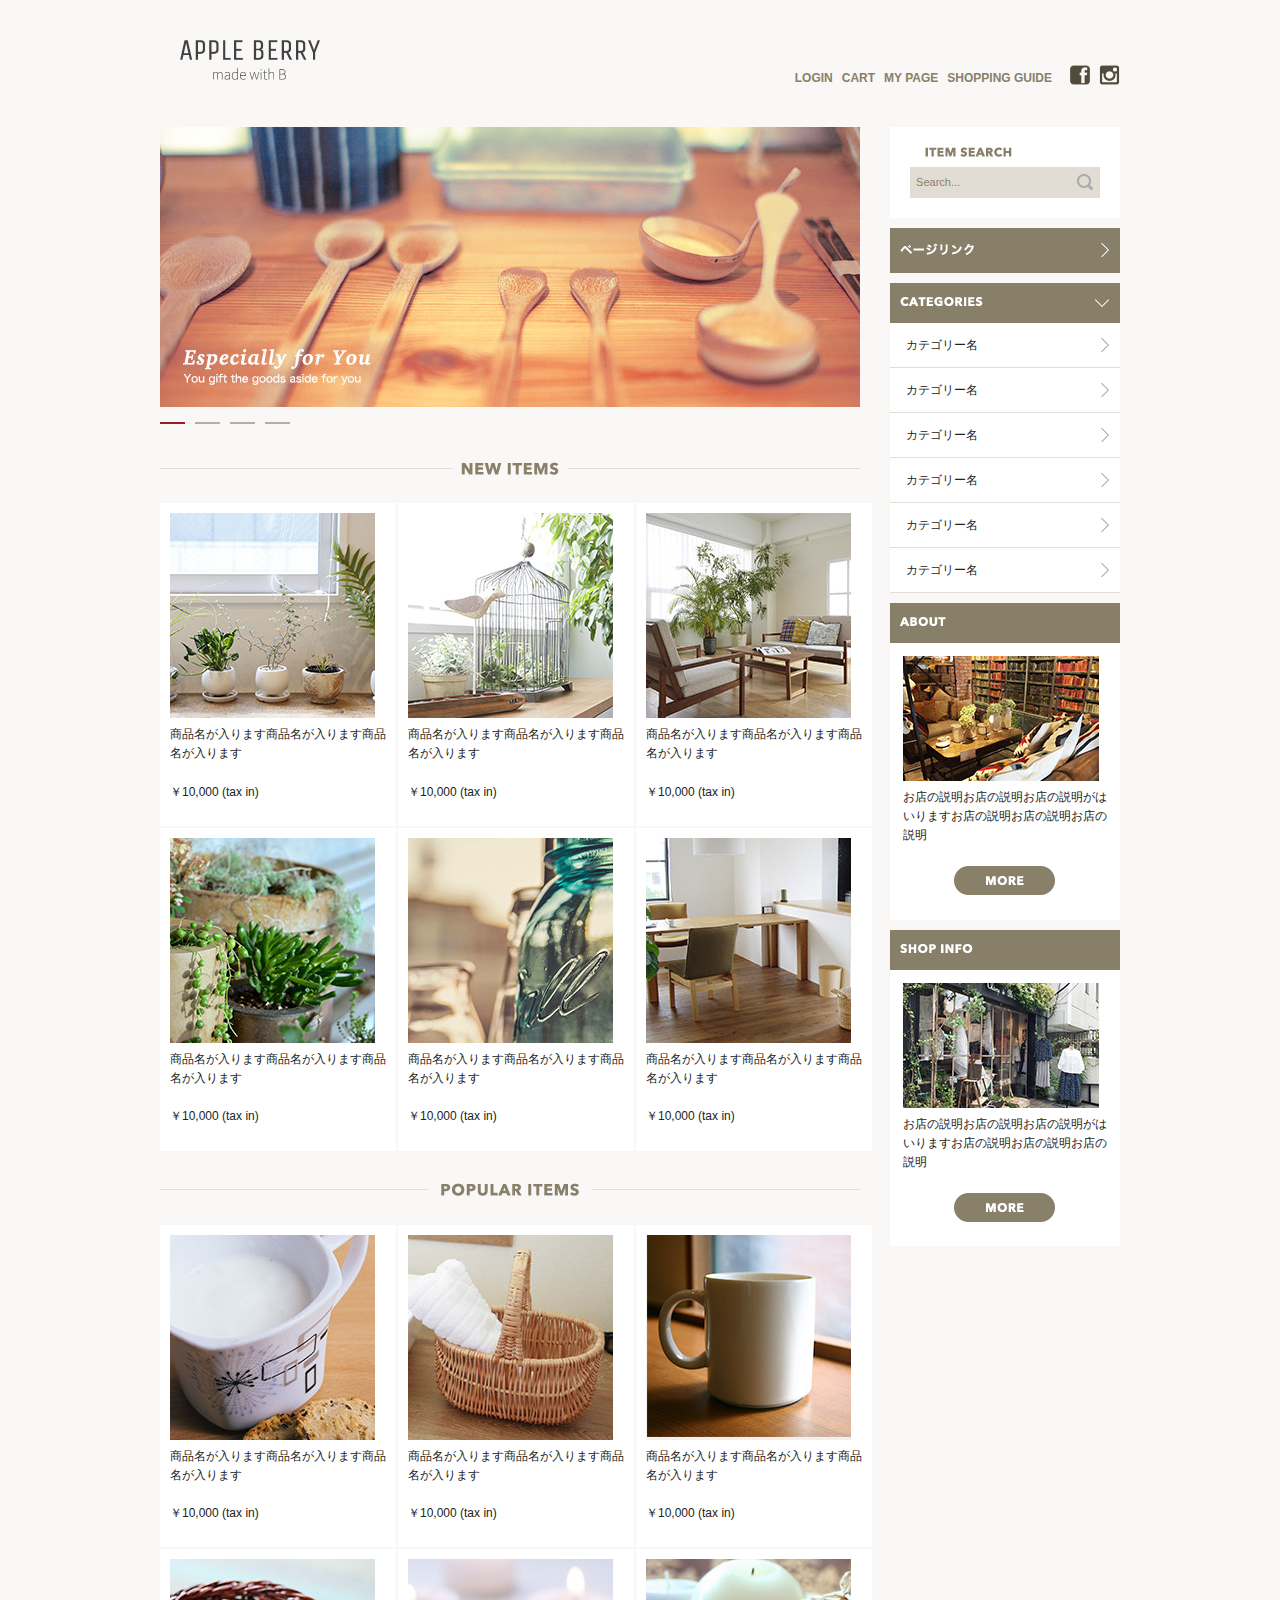
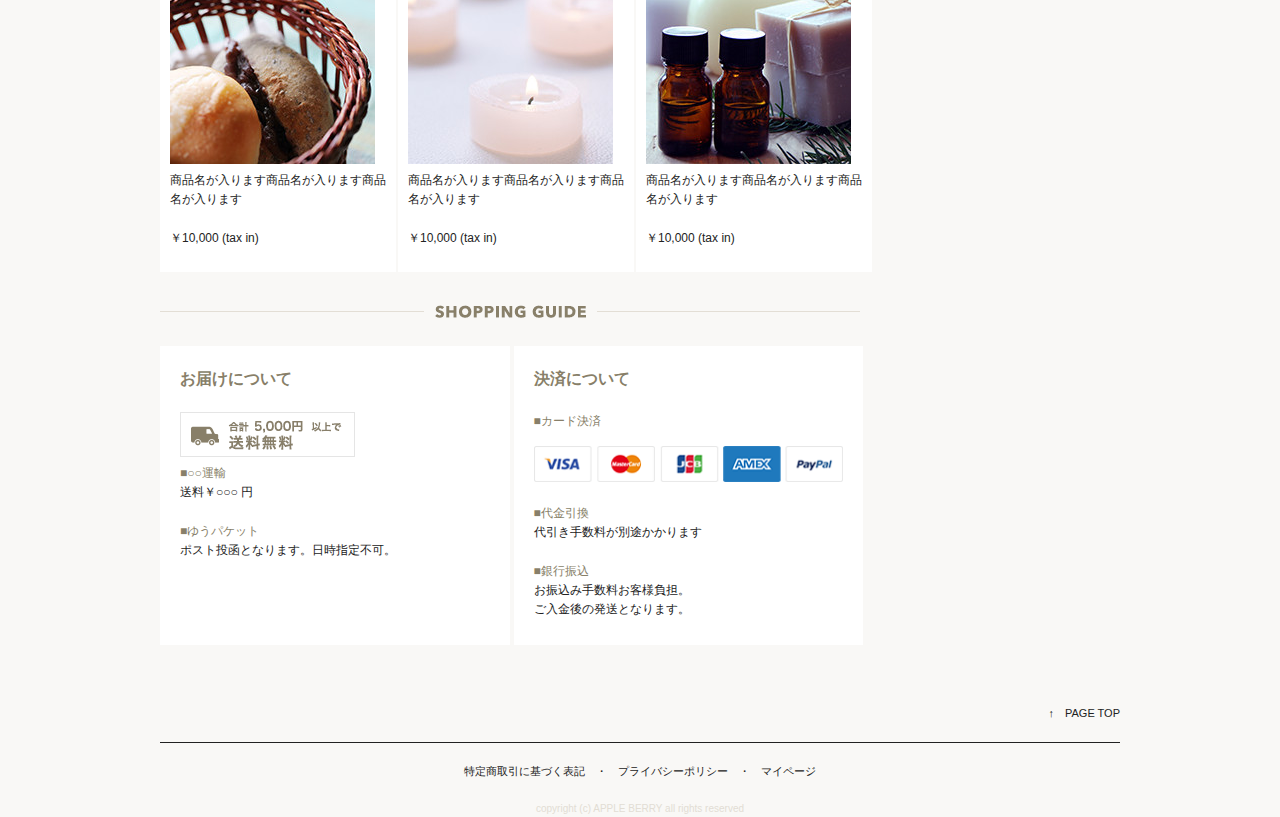
==== index.html @ 9dd5ab09 "first commit" ====
<!DOCTYPE html>
<html lang="ja">
<head>

  <!-- Basic Page Needs
  –––––––––––––––––––––––––––––––––––––––––––––––––– -->
  <meta charset="utf-8">
  <title>APPLE BERRY</title>
  <meta name="description" content="">
  <meta name="author" content="">

  <!-- Mobile Specific Metas
  –––––––––––––––––––––––––––––––––––––––––––––––––– -->
  <meta name="viewport" content="width=device-width, initial-scale=1">


  <!-- CSS
  –––––––––––––––––––––––––––––––––––––––––––––––––– -->
  <link rel="stylesheet" href="css/normalize.css">
  <link rel="stylesheet" href="css/skeleton.css">
  <link rel="stylesheet" href="css/style.css">

  <!-- Favicon
  –––––––––––––––––––––––––––––––––––––––––––––––––– -->
  <link rel="icon" type="image/png" href="images/favicon.png">
  
  <!-- Owl Carousel CSS -->
  <link rel="stylesheet" href="owlcarousel/assets/owl.carousel.min.css">
  <link rel="stylesheet" href="owlcarousel/assets/owl.theme.default.min.css">
  <!-- jQuery -->
  <script type="text/javascript" src="//ajax.googleapis.com/ajax/libs/jquery/1.10.2/jquery.min.js"></script>
  <!-- Owl Carousel JS -->
  <script src="owlcarousel/owl.carousel.min.js"></script>
  
   
  <!-- Owl Carouselを動作させるために追加 -->
  <script src="carousel.js"></script>

</head>
<body>
 <header>
  <div id="header_in" class="container">
    
    <div class="row">
      <div class="twelve columns logo">
        <div class="sp_logo">
          <img class="u-max-full-width" src="images/top_sp/logo.png" alt="APPLE BERRY" srcset="images/top_sp/logo@2x.png" />
        </div>
      </div>
    </div>
      
    <div class="row">  
      <div class="twelve columns navi">
        <div class="sp_navi">
          <img class="u-max-full-width" src="images/top_sp/fb.png" alt="facebook" srcset="images/top_sp/fb@2x.png">
          <img class="u-max-full-width" src="images/top_sp/insta.png" alt="facebook" srcset="images/top_sp/insta@2x.png">
          <img id="sp_navi_btn" class="u-max-full-width" src="images/top_sp/menu_icon.png" alt="sp_navi" srcset="images/top_sp/menu_icon@2x.png">
          
            <ul class="sp_navi_btn_li">
              <li><a href="">LOGIN</a></li>
              <li><a href="">CART</a></li>
              <li><a href="">MY PAGE</a></li>
              <li><a href="">SHOPPING GUIDE</a></li>
            </ul>
        </div><!-- .sp_navi-->
      </div><!-- columns -->
    </div><!-- row -->
      
    <div class="row">   
      <div class="six columns logo"> 
        <div class="pc_logo">
          <img class="u-max-full-width" src="images/top/logo.png" alt="APPLE BERRY" srcset="images/top/logo@2x.png" />
        </div><!-- .pc_logo-->
      </div><!-- columns -->  
      
      <div class="six columns navi">  
        <div class="pc_navi">
        
            <ul class="pc_navi_li">
              <li><a href="">LOGIN</a></li>
              <li><a href="">CART</a></li>
              <li><a href="">MY PAGE</a></li>
              <li><a href="">SHOPPING GUIDE<a href=""></a></li>
              <li><a href=""><img class="u-max-full-width" src="images/top/facebook.png" alt="facebook"></a></li>
              <li><a href=""><img class="u-max-full-width" src="images/top/insta.png" alt="facebook"></a></li>
            </ul>
            
        </div><!-- pc_navi -->
      </div><!--columns -->  
        
    </div><!-- .row-->
  </div><!-- #header_in-->
  
  </header>
 
 <div id="contents" class="clearfix container">
 
  <div id="main"> 
  
    <div id="cover_area">
      
      <div class="owl-carousel owl-theme">
            <div> <img src="images/top/ca_banner.jpg"> </div>
            <div> Your  Content </div>
            <div> Your  Content </div>
            <div> Your  Content </div>
      </div>
      
    </div><!--#cover_area-->
    

  
  <div id="new_items">
    
      <div class="sp_title">
            <img src="images/top_sp/title_new_item.png"  alt="title_new_item" srcset="images/top_sp/title_new_item@2x.png" />
      </div> 
      
      <div class="pc_title">
            <img class="u-max-full-width" src="images/top/title_newitems.png"  alt="title_newitems" />
      </div> 
      
      <div class="flex_item">
      
        <div class="item">
          <img class="u-max-full-width" src="images/top/item_01.jpg" alt="item_01" />
          <p>商品名が入ります商品名が入ります商品名が入ります<br><br>￥10,000 (tax in)</p>
        </div>
        
        <div class="item">
          <img class="u-max-full-width" src="images/top/item_02.jpg" alt="item_02" />
          <p>商品名が入ります商品名が入ります商品名が入ります<br><br>￥10,000 (tax in)</p>
        </div>
        
        <div class="item">
          <img class="u-max-full-width" src="images/top/item_03.jpg" alt="item_03" />
          <p>商品名が入ります商品名が入ります商品名が入ります<br><br>￥10,000 (tax in)</p>
        </div>
        
        <div class="item">
          <img class="u-max-full-width" src="images/top/item_04.jpg" alt="item_04" />
          <p>商品名が入ります商品名が入ります商品名が入ります<br><br>￥10,000 (tax in)</p>
        </div>
        
        <div class="item">
          <img class="u-max-full-width" src="images/top/item_05.jpg" alt="item_05" />
          <p>商品名が入ります商品名が入ります商品名が入ります<br><br>￥10,000 (tax in)</p>
        </div>
        
        <div class="item">
          <img class="u-max-full-width" src="images/top/item_06.jpg" alt="item_06" />
          <p>商品名が入ります商品名が入ります商品名が入ります<br><br>￥10,000 (tax in)</p>
        </div>
      
      </div><!--flex_item-->
    
  </div><!--new_items-->
    
  <div id="popular_items">
    
      <div class="sp_title">
            <img src="images/top_sp/title_popular.png"  alt="title_popular_item" srcset="images/top_sp/title_popular@2x.png" />
      </div> 
      
      <div class="pc_title">
            <img class="u-max-full-width" src="images/top/title_popular.png"  alt="title_popular_items" />
      </div> 
 
      <div class="flex_item">
      
      <div class="item">
        <img class="u-max-full-width" src="images/top/item_07.jpg" alt="item_07" />
        <p>商品名が入ります商品名が入ります商品名が入ります<br><br>￥10,000 (tax in)</p>
      </div> 
      
      <div class="item">
        <img class="u-max-full-width" src="images/top/item_08.jpg" alt="item_07" />
        <p>商品名が入ります商品名が入ります商品名が入ります<br><br>￥10,000 (tax in)</p>
      </div> 
      
      <div class="item">
        <img class="u-max-full-width" src="images/top/item_09.jpg" alt="item_07" />
        <p>商品名が入ります商品名が入ります商品名が入ります<br><br>￥10,000 (tax in)</p>
      </div> 
      
      <div class="item">
        <img class="u-max-full-width" src="images/top/item_10.jpg" alt="item_07" />
        <p>商品名が入ります商品名が入ります商品名が入ります<br><br>￥10,000 (tax in)</p>
      </div> 
      
       <div class="item">
        <img class="u-max-full-width" src="images/top/item_11.jpg" alt="item_07" />
        <p>商品名が入ります商品名が入ります商品名が入ります<br><br>￥10,000 (tax in)</p>
      </div> 
      
       <div class="item">
        <img class="u-max-full-width" src="images/top/item_12.jpg" alt="item_07" />
        <p>商品名が入ります商品名が入ります商品名が入ります<br><br>￥10,000 (tax in)</p>
      </div> 
    
    </div><!--flex_item-->
  
  </div><!--#popular_items-->
  
  
  <div id="shopping_guide">
      <div class="sp_title">
            <img src="images/top_sp/title_guide.png"  alt="title_guide" srcset="images/top_sp/title_guide@2x.png" />
      </div> 
      
      <div class="pc_title">
            <img class="u-max-full-width" src="images/top/title_guide.png"  alt="title_guide" />
      </div> 
   
   <div class="flex_box2">  
      <div class="guide_box1">
        <p class="hutoji">お届けについて</p>
        <img src="images/top/otodoke_banner.png" alt="合計￥5.000以上で送料無料" />
        <p><span> ■○○運輸</span></br>
        送料￥○○○ 円</p>
        <p><span>■ゆうパケット</span></br>
        ポスト投函となります。日時指定不可。</p>
      </div>
      
      <div class="guide_box2">
        <p class="hutoji">決済について</br></p>
        <p><span>■カード決済</span>
        <img class="u-max-full-width" src="images/top/cards.png" alt="取扱いクレジットカード" />
        <span>■代金引換</span></br>
        代引き手数料が別途かかります</br>
        <p><span>■銀行振込</span></br>
        お振込み手数料お客様負担。</br>
        ご入金後の発送となります。</p>
      </div>
    
    </div><!--flex_box2--> 
    
  </div><!-- shopping_guide-->

</div> <!--#main-->

<div id="side">
  
  <div id="search">
    <div class="search_box">
      <p>Search...</p>
    </div>
  </div>
  
  <div class="u-max-full-width" id="pagelink">
    <img src="images/top/pagelink.png">
  </div>
  
  <div class="u-max-full-width" id="categories">
    <div class=categories_title>
    <img src="images/top/categories.png">
    </div>
    <ul>
      <li>カテゴリー名</li>
      <li>カテゴリー名</li>
      <li>カテゴリー名</li>
      <li>カテゴリー名</li>
      <li>カテゴリー名</li>
      <li>カテゴリー名</li>
    </ul>
  </div><!--#categories-->
  
  <div id="about">
    <div class="about_title">
      <img class="u-max-full-width" src="images/top/about.png">
    </div>
    
    <div class="about_flex"> 
      <div class="flex1">
      <img class="u-max-full-width" src="images/top/about_img.jpg">
      </div>
      <div class="flex2">
      <p>お店の説明お店の説明お店の説明がはいりますお店の説明お店の説明お店の説明</p>
      </div>
    </div><!--about_flex-->
    
  </div><!--#about-->
  
  <div id="shop_info">
    <div class="shop_title">
      <img class="u-max-full-width" src="images/top/shop_info.png">
    </div>
    
    <div class="shop_flex">
      <div class="flex1">
        <img class="u-max-full-width" src="images/top/shopinfo_img.jpg">
      </div>
      <div class="flex2">
        <p>お店の説明お店の説明お店の説明がはいりますお店の説明お店の説明お店の説明</p>
      </div>
    </div><!--shop_flex-->
    
  </div><!--#shop_info-->
  
  
  
</div><!-- side-->

</div><!-- contents-->





  
  
<footer class="container">
  
  <div class="row">
    <div class="twelve columns">
      <div id="pagetop">
        <p>↑　PAGE TOP</p>
      </div>
    </div>
  </div>
  
  
  <p>特定商取引に基づく表記　・　プライバシーポリシー　・　マイページ</p>
  <p class="copy">copyright (c) APPLE BERRY all rights reserved</p>
</footer>





<script>
  $(function(){
    $(document).ready(function(){

      $("#sp_navi_btn").click(function () {
        $(this).next().slideToggle();
      });

    });
  });
</script>



</body>
</html>
---- css/skeleton.css ----
/*
* Skeleton V2.0.4
* Copyright 2014, Dave Gamache
* www.getskeleton.com
* Free to use under the MIT license.
* http://www.opensource.org/licenses/mit-license.php
* 12/29/2014
*/


/* Table of contents
––––––––––––––––––––––––––––––––––––––––––––––––––
- Grid
- Base Styles
- Typography
- Links
- Buttons
- Forms
- Lists
- Code
- Tables
- Spacing
- Utilities
- Clearing
- Media Queries
*/


/* Grid
–––––––––––––––––––––––––––––––––––––––––––––––––– */
.container {
  position: relative;
  width: 100%;
  max-width: 960px;
  margin: 0 auto;
  padding: 0 20px;
  box-sizing: border-box; }
.column,
.columns {
  width: 100%;
  float: left;
  box-sizing: border-box; }

/* For devices larger than 400px */
@media (min-width: 400px) {
  .container {
    width: 85%;
    padding: 0; }
}

/* For devices larger than 550px */
@media (min-width: 550px) {
  .container {
    width: 80%; }
  .column,
  .columns {
    margin-left: 4%; }
  .column:first-child,
  .columns:first-child {
    margin-left: 0; }

  .one.column,
  .one.columns                    { width: 4.66666666667%; }
  .two.columns                    { width: 13.3333333333%; }
  .three.columns                  { width: 22%;            }
  .four.columns                   { width: 30.6666666667%; }
  .five.columns                   { width: 39.3333333333%; }
  .six.columns                    { width: 48%;            }
  .seven.columns                  { width: 56.6666666667%; }
  .eight.columns                  { width: 65.3333333333%; }
  .nine.columns                   { width: 74.0%;          }
  .ten.columns                    { width: 82.6666666667%; }
  .eleven.columns                 { width: 91.3333333333%; }
  .twelve.columns                 { width: 100%; margin-left: 0; }

  .one-third.column               { width: 30.6666666667%; }
  .two-thirds.column              { width: 65.3333333333%; }

  .one-half.column                { width: 48%; }

  /* Offsets */
  .offset-by-one.column,
  .offset-by-one.columns          { margin-left: 8.66666666667%; }
  .offset-by-two.column,
  .offset-by-two.columns          { margin-left: 17.3333333333%; }
  .offset-by-three.column,
  .offset-by-three.columns        { margin-left: 26%;            }
  .offset-by-four.column,
  .offset-by-four.columns         { margin-left: 34.6666666667%; }
  .offset-by-five.column,
  .offset-by-five.columns         { margin-left: 43.3333333333%; }
  .offset-by-six.column,
  .offset-by-six.columns          { margin-left: 52%;            }
  .offset-by-seven.column,
  .offset-by-seven.columns        { margin-left: 60.6666666667%; }
  .offset-by-eight.column,
  .offset-by-eight.columns        { margin-left: 69.3333333333%; }
  .offset-by-nine.column,
  .offset-by-nine.columns         { margin-left: 78.0%;          }
  .offset-by-ten.column,
  .offset-by-ten.columns          { margin-left: 86.6666666667%; }
  .offset-by-eleven.column,
  .offset-by-eleven.columns       { margin-left: 95.3333333333%; }

  .offset-by-one-third.column,
  .offset-by-one-third.columns    { margin-left: 34.6666666667%; }
  .offset-by-two-thirds.column,
  .offset-by-two-thirds.columns   { margin-left: 69.3333333333%; }

  .offset-by-one-half.column,
  .offset-by-one-half.columns     { margin-left: 52%; }

}


/* Base Styles
–––––––––––––––––––––––––––––––––––––––––––––––––– */
/* NOTE
html is set to 62.5% so that all the REM measurements throughout Skeleton
are based on 10px sizing. So basically 1.5rem = 15px :) */
html {
  font-size: 62.5%; }
body {
  font-size: 1.5em; /* currently ems cause chrome bug misinterpreting rems on body element */
  line-height: 1.6;
  font-weight: 400;
  font-family: "Raleway", "HelveticaNeue", "Helvetica Neue", Helvetica, Arial, sans-serif;
  color: #222; }


/* Typography
–––––––––––––––––––––––––––––––––––––––––––––––––– */
h1, h2, h3, h4, h5, h6 {
  margin-top: 0;
  margin-bottom: 2rem;
  font-weight: 300; }
h1 { font-size: 4.0rem; line-height: 1.2;  letter-spacing: -.1rem;}
h2 { font-size: 3.6rem; line-height: 1.25; letter-spacing: -.1rem; }
h3 { font-size: 3.0rem; line-height: 1.3;  letter-spacing: -.1rem; }
h4 { font-size: 2.4rem; line-height: 1.35; letter-spacing: -.08rem; }
h5 { font-size: 1.8rem; line-height: 1.5;  letter-spacing: -.05rem; }
h6 { font-size: 1.5rem; line-height: 1.6;  letter-spacing: 0; }

/* Larger than phablet */
@media (min-width: 550px) {
  h1 { font-size: 5.0rem; }
  h2 { font-size: 4.2rem; }
  h3 { font-size: 3.6rem; }
  h4 { font-size: 3.0rem; }
  h5 { font-size: 2.4rem; }
  h6 { font-size: 1.5rem; }
}

p {
  margin-top: 0; }


/* Links
–––––––––––––––––––––––––––––––––––––––––––––––––– */
a {
  color: #1EAEDB; }
a:hover {
  color: #0FA0CE; }


/* Buttons
–––––––––––––––––––––––––––––––––––––––––––––––––– */
.button,
button,
input[type="submit"],
input[type="reset"],
input[type="button"] {
  display: inline-block;
  height: 38px;
  padding: 0 30px;
  color: #555;
  text-align: center;
  font-size: 11px;
  font-weight: 600;
  line-height: 38px;
  letter-spacing: .1rem;
  text-transform: uppercase;
  text-decoration: none;
  white-space: nowrap;
  background-color: transparent;
  border-radius: 4px;
  border: 1px solid #bbb;
  cursor: pointer;
  box-sizing: border-box; }
.button:hover,
button:hover,
input[type="submit"]:hover,
input[type="reset"]:hover,
input[type="button"]:hover,
.button:focus,
button:focus,
input[type="submit"]:focus,
input[type="reset"]:focus,
input[type="button"]:focus {
  color: #333;
  border-color: #888;
  outline: 0; }
.button.button-primary,
button.button-primary,
input[type="submit"].button-primary,
input[type="reset"].button-primary,
input[type="button"].button-primary {
  color: #FFF;
  background-color: #33C3F0;
  border-color: #33C3F0; }
.button.button-primary:hover,
button.button-primary:hover,
input[type="submit"].button-primary:hover,
input[type="reset"].button-primary:hover,
input[type="button"].button-primary:hover,
.button.button-primary:focus,
button.button-primary:focus,
input[type="submit"].button-primary:focus,
input[type="reset"].button-primary:focus,
input[type="button"].button-primary:focus {
  color: #FFF;
  background-color: #1EAEDB;
  border-color: #1EAEDB; }


/* Forms
–––––––––––––––––––––––––––––––––––––––––––––––––– */
input[type="email"],
input[type="number"],
input[type="search"],
input[type="text"],
input[type="tel"],
input[type="url"],
input[type="password"],
textarea,
select {
  height: 38px;
  padding: 6px 10px; /* The 6px vertically centers text on FF, ignored by Webkit */
  background-color: #fff;
  border: 1px solid #D1D1D1;
  border-radius: 4px;
  box-shadow: none;
  box-sizing: border-box; }
/* Removes awkward default styles on some inputs for iOS */
input[type="email"],
input[type="number"],
input[type="search"],
input[type="text"],
input[type="tel"],
input[type="url"],
input[type="password"],
textarea {
  -webkit-appearance: none;
     -moz-appearance: none;
          appearance: none; }
textarea {
  min-height: 65px;
  padding-top: 6px;
  padding-bottom: 6px; }
input[type="email"]:focus,
input[type="number"]:focus,
input[type="search"]:focus,
input[type="text"]:focus,
input[type="tel"]:focus,
input[type="url"]:focus,
input[type="password"]:focus,
textarea:focus,
select:focus {
  border: 1px solid #33C3F0;
  outline: 0; }
label,
legend {
  display: block;
  margin-bottom: .5rem;
  font-weight: 600; }
fieldset {
  padding: 0;
  border-width: 0; }
input[type="checkbox"],
input[type="radio"] {
  display: inline; }
label > .label-body {
  display: inline-block;
  margin-left: .5rem;
  font-weight: normal; }


/* Lists
–––––––––––––––––––––––––––––––––––––––––––––––––– */
ul {
  list-style: circle inside; }
ol {
  list-style: decimal inside; }
ol, ul {
  padding-left: 0;
  margin-top: 0; }
ul ul,
ul ol,
ol ol,
ol ul {
  margin: 1.5rem 0 1.5rem 3rem;
  font-size: 90%; }
li {
  margin-bottom: 1rem; }


/* Code
–––––––––––––––––––––––––––––––––––––––––––––––––– */
code {
  padding: .2rem .5rem;
  margin: 0 .2rem;
  font-size: 90%;
  white-space: nowrap;
  background: #F1F1F1;
  border: 1px solid #E1E1E1;
  border-radius: 4px; }
pre > code {
  display: block;
  padding: 1rem 1.5rem;
  white-space: pre; }


/* Tables
–––––––––––––––––––––––––––––––––––––––––––––––––– */
th,
td {
  padding: 12px 15px;
  text-align: left;
  border-bottom: 1px solid #E1E1E1; }
th:first-child,
td:first-child {
  padding-left: 0; }
th:last-child,
td:last-child {
  padding-right: 0; }


/* Spacing
–––––––––––––––––––––––––––––––––––––––––––––––––– */
button,
.button {
  margin-bottom: 1rem; }
input,
textarea,
select,
fieldset {
  margin-bottom: 1.5rem; }
pre,
blockquote,
dl,
figure,
table,
p,
ul,
ol,
form {
  margin-bottom: 2.5rem; }


/* Utilities
–––––––––––––––––––––––––––––––––––––––––––––––––– */
.u-full-width {
  width: 100%;
  box-sizing: border-box; }
.u-max-full-width {
  max-width: 100%;
  box-sizing: border-box; }
.u-pull-right {
  float: right; }
.u-pull-left {
  float: left; }


/* Misc
–––––––––––––––––––––––––––––––––––––––––––––––––– */
hr {
  margin-top: 3rem;
  margin-bottom: 3.5rem;
  border-width: 0;
  border-top: 1px solid #E1E1E1; }


/* Clearing
–––––––––––––––––––––––––––––––––––––––––––––––––– */

/* Self Clearing Goodness */
.container:after,
.row:after,
.u-cf {
  content: "";
  display: table;
  clear: both; }


/* Media Queries
–––––––––––––––––––––––––––––––––––––––––––––––––– */
/*
Note: The best way to structure the use of media queries is to create the queries
near the relevant code. For example, if you wanted to change the styles for buttons
on small devices, paste the mobile query code up in the buttons section and style it
there.
*/


/* Larger than mobile */
@media (min-width: 400px) {}

/* Larger than phablet (also point when grid becomes active) */
@media (min-width: 550px) {}

/* Larger than tablet */
@media (min-width: 750px) {}

/* Larger than desktop */
@media (min-width: 1000px) {}

/* Larger than Desktop HD */
@media (min-width: 1200px) {}
---- css/style.css ----
@charset "UTF-8";
html {
  font-size: 62.5%; }

body {
  background: #f9f8f6; }
  body header {
    background: #f9f8f6; }
    body header #header_in {
      padding-top: 15px;
      padding-bottom: 13px; }
    body header .logo img {
      width: 99px;
      display: block;
      margin: auto; }
    body header .sp_navi {
      text-align: center;
      line-height: 0;
      padding-top: 14px; }
      body header .sp_navi img {
        width: 24px;
        padding-right: 12px; }
      body header .sp_navi .sp_navi_btn_li {
        width: 180px;
        position: absolute;
        top: 50px;
        right: 2%;
        border: 1px solid #9d1a2d;
        background: white;
        margin: 0;
        padding: 0;
        display: none; }
        body header .sp_navi .sp_navi_btn_li li {
          list-style: none;
          margin: 0;
          padding: 0; }
          body header .sp_navi .sp_navi_btn_li li a {
            display: block;
            padding: 10px 8px;
            border-bottom: 1px solid #9d1a2d;
            font-size: 14px;
            text-decoration: none; }
    @media (min-width: 551px) {
      body header .sp_logo {
        display: none; }
      body header .sp_navi {
        display: none; }
      body header #header_in {
        padding: 40px 0 35px 0; }
      body header .pc_logo {
        float: left;
        padding-left: 20px; }
        body header .pc_logo img {
          width: 140px; }
      body header .pc_navi_li {
        margin-top: 20px;
        margin-bottom: 0;
        padding: 0;
        display: flex;
        justify-content: flex-end; }
        body header .pc_navi_li li {
          list-style: none;
          margin: 5px 0 0 0;
          padding: 0; }
          body header .pc_navi_li li a {
            color: #887f69;
            text-decoration: none;
            font-weight: bold;
            font-size: 12px;
            font-size: 1.2rem;
            padding-left: 9px; }
          body header .pc_navi_li li a:hove {
            color: #9d1a2d; } }
    @media (max-width: 550px) {
      body header .pc_logo {
        display: none; }
      body header .pc_navi {
        display: none; } }
  body .clearfix::after {
    content: '';
    display: block;
    clear: both; }
  @media (min-width: 550px) {
    body #main {
      width: 75%; } }
  @media (min-width: 550px) {
    body #main #cover_area img {
      width: 700px; } }
  body #main #new_items .sp_title, body #main #new_items .sp_title2, body #main #popular_items .sp_title, body #main #popular_items .sp_title2, body #main #shopping_guide .sp_title, body #main #shopping_guide .sp_title2, body #main #saikin_items .sp_title, body #main #saikin_items .sp_title2 {
    padding: 18px 0 18px 0; }
    body #main #new_items .sp_title img, body #main #new_items .sp_title2 img, body #main #popular_items .sp_title img, body #main #popular_items .sp_title2 img, body #main #shopping_guide .sp_title img, body #main #shopping_guide .sp_title2 img, body #main #saikin_items .sp_title img, body #main #saikin_items .sp_title2 img {
      display: block;
      margin: auto; }
  body #main #new_items .pc_title, body #main #popular_items .pc_title, body #main #shopping_guide .pc_title, body #main #saikin_items .pc_title {
    background: #f9f8f6;
    padding-bottom: 20px;
    padding-top: 28px; }
  body #main #new_items .flex_item, body #main #popular_items .flex_item, body #main #shopping_guide .flex_item, body #main #saikin_items .flex_item {
    display: flex;
    flex-wrap: wrap;
    text-align: justify; }
    body #main #new_items .flex_item .item, body #main #popular_items .flex_item .item, body #main #shopping_guide .flex_item .item, body #main #saikin_items .flex_item .item {
      width: 43%;
      padding: 9px;
      background: white;
      margin-right: 2px;
      margin-bottom: 2px; }
      body #main #new_items .flex_item .item p, body #main #popular_items .flex_item .item p, body #main #shopping_guide .flex_item .item p, body #main #saikin_items .flex_item .item p {
        font-size: 11px;
        margin-bottom: 0; }
  @media (min-width: 551px) {
    body #main #new_items .sp_title, body #main #new_items .sp_title2, body #main #popular_items .sp_title, body #main #popular_items .sp_title2, body #main #shopping_guide .sp_title, body #main #shopping_guide .sp_title2, body #main #saikin_items .sp_title, body #main #saikin_items .sp_title2 {
      display: none; }
    body #main #new_items .flex_item .item, body #main #popular_items .flex_item .item, body #main #shopping_guide .flex_item .item, body #main #saikin_items .flex_item .item {
      width: 30%;
      padding: 10px 10px 24px 10px; }
      body #main #new_items .flex_item .item p, body #main #popular_items .flex_item .item p, body #main #shopping_guide .flex_item .item p, body #main #saikin_items .flex_item .item p {
        font-size: 12px; } }
  @media (max-width: 550px) {
    body #main #new_items .pc_title, body #main #popular_items .pc_title, body #main #shopping_guide .pc_title, body #main #saikin_items .pc_title {
      display: none; } }
  body #main #saikin_items {
    padding-bottom: 12px; }
    @media (min-width: 550px) {
      body #main #saikin_items {
        padding-bottom: 2px; } }
  body #main #shopping_guide .guide_box1, body #main #shopping_guide .guide_box2 {
    margin-bottom: 5px;
    background: white;
    padding: 20px 20px 16px 20px; }
    body #main #shopping_guide .guide_box1 p.hutoji, body #main #shopping_guide .guide_box2 p.hutoji {
      font-weight: bold;
      font-size: 16px;
      color: #887f69; }
    body #main #shopping_guide .guide_box1 p, body #main #shopping_guide .guide_box2 p {
      font-size: 12px;
      margin-bottom: 20px; }
    body #main #shopping_guide .guide_box1 p span, body #main #shopping_guide .guide_box2 p span {
      color: #887f69; }
  body #main #shopping_guide .guide_box2 img {
    padding-top: 16px;
    padding-bottom: 14px; }
  @media (max-width: 550px) {
    body #main #new_items .sp_title img {
      width: 98px; }
    body #main #popular_items .sp_title img {
      width: 138px; }
    body #main #shopping_guide .sp_title img {
      width: 152px; } }
  @media (min-width: 550px) {
    body #main #shopping_guide .flex_box2 {
      display: flex;
      flex-wrap: wrap; }
      body #main #shopping_guide .flex_box2 .guide_box1, body #main #shopping_guide .flex_box2 .guide_box2 {
        margin: 0 4px 0 0;
        width: 43%; }
        body #main #shopping_guide .flex_box2 .guide_box1 p, body #main #shopping_guide .flex_box2 .guide_box2 p {
          margin-bottom: 20px; }
      body #main #shopping_guide .flex_box2 .guide_box1 {
        padding-bottom: 35px; }
      body #main #shopping_guide .flex_box2 .guide_box2 {
        padding-bottom: 5px; }
        body #main #shopping_guide .flex_box2 .guide_box2 img {
          padding-top: 15px;
          padding-bottom: 15px; }
    body #main #shohin-jyoho {
      padding: 40px 60px 80px 60px;
      background: white; } }
  body #main #shohin-name {
    background: white;
    padding-top: 20px;
    padding-bottom: 13px;
    line-height: 14px;
    border-bottom: 1px solid #e2ddd4;
    display: flex;
    flex-direction: row;
    justify-content: space-between; }
    body #main #shohin-name .shohin {
      font-size: 14px;
      font-weight: bold;
      letter-spacing: 2px;
      margin-bottom: 0; }
    body #main #shohin-name .fa {
      font-size: 10px;
      color: #b0b0b0;
      letter-spacing: 0;
      font-weight: normal; }
    @media (max-width: 550px) {
      body #main #shohin-name {
        flex-direction: column; } }
    @media (min-width: 550px) {
      body #main #shohin-name {
        padding-top: 0; } }
  body #main #link {
    background: #f9f8f6;
    margin-top: 15px;
    margin-bottom: 20px;
    padding: 9px 70px 7px 30px;
    background-color: #e2ddd4;
    background-image: url("../images/list/home_icon.png");
    background-repeat: no-repeat;
    background-position: 4% center; }
    body #main #link p {
      font-size: 11px;
      color: #887f69;
      margin-bottom: 0; }
    @media (min-width: 550px) {
      body #main #link {
        background-position: 2% center;
        margin-bottom: 10px;
        margin-top: 0; } }
  body #main #shashin #display_img {
    padding-top: 14px;
    background: white; }
    @media (min-width: 550px) {
      body #main #shashin #display_img {
        width: 70%;
        padding-top: 20px;
        padding-bottom: 20px; } }
  body #main #shashin #list_img {
    margin-bottom: 0;
    padding-bottom: 72px;
    border-bottom: 1px solid #e2ddd4;
    background: white; }
    @media (min-width: 550px) {
      body #main #shashin #list_img {
        padding-top: 20px;
        padding-left: 10px;
        width: 30%;
        padding-bottom: 20px;
        border-bottom: none; } }
    body #main #shashin #list_img li {
      list-style: none;
      display: inline-block;
      margin-bottom: 0; }
      body #main #shashin #list_img li img {
        width: 60px;
        cursor: pointer; }
        @media (min-width: 550px) {
          body #main #shashin #list_img li img {
            width: 75px; } }
  @media (min-width: 550px) {
    body #main #shashin {
      display: flex; } }
  body #main #color_size {
    background: white;
    padding-top: 15px;
    padding-bottom: 17px; }
    body #main #color_size table {
      margin-top: 20px;
      margin-bottom: 0;
      font-size: 12px;
      color: #887f69;
      width: 100%;
      height: 80px; }
      body #main #color_size table td {
        border: solid 1px #e2ddd4;
        text-align: center;
        padding: 0; }
      body #main #color_size table 　　　　 .a {
        width: 20%; }
      body #main #color_size table .b, body #main #color_size table .c {
        width: 40%; }
      body #main #color_size table .a, body #main #color_size table .b, body #main #color_size table .c, body #main #color_size table .d {
        background-color: #f9f8f6; }
    @media (min-width: 550px) {
      body #main #color_size {
        border-top: 1px solid #e2ddd4; } }
  body #main #price {
    background: white;
    padding-top: 20px;
    padding-bottom: 20px;
    font-size: 14px;
    border-top: 1px solid #e2ddd4; }
    body #main #price .text {
      display: inline-block;
      padding-left: 30px; }
    body #main #price span {
      color: red;
      font-size: 22px; }
  body #main #quantity {
    background: white;
    padding-top: 14px;
    padding-bottom: 14px;
    border-top: 1px solid #e2ddd4;
    border-bottom: 1px solid #e2ddd4; }
    body #main #quantity input[type="text"] {
      display: inline-block;
      border-radius: 0;
      width: 138px;
      height: 35px;
      margin-bottom: 0;
      margin-left: 15px; }
  @media (min-width: 550px) {
    body #main #price_quantity_add {
      display: flex; }
    body #main #price_quantity {
      width: 53%; }
    body #main #quantity {
      border-bottom: none; } }
  body #main #add_to_cart {
    background: white;
    padding-top: 15px;
    text-align: center;
    padding-bottom: 30px; }
    @media (min-width: 550px) {
      body #main #add_to_cart {
        width: 47%;
        text-align: right;
        padding-top: 0; } }
  body #main #explain {
    background: white;
    padding-bottom: 32px; }
    body #main #explain p {
      margin-bottom: 18px; }
    body #main #explain hr {
      margin: 0;
      color: #887f69;
      margin-bottom: 19px; }
    body #main #explain p span {
      font-size: 16px;
      color: #887f69;
      margin-bottom: 18px;
      font-weight: bold; }
    body #main #explain table {
      margin-top: 20px;
      margin-bottom: 0px;
      font-size: 12px;
      color: #887f69;
      width: 100%;
      height: 108px; }
      body #main #explain table td {
        border: solid 1px #e2ddd4;
        text-align: center;
        padding: 0; }
      body #main #explain table .a {
        width: 25%;
        background-color: #f9f8f6; }
      body #main #explain table .b {
        width: 75%; }
    @media (min-width: 550px) {
      body #main #explain {
        border-top: 1px solid #e2ddd4;
        padding-top: 40px;
        padding-bottom: 0; }
        body #main #explain table {
          height: 80px; } }
  body #main #cover_list_sp, body #main #cover_list_pc {
    margin-bottom: 10px; }
  body #main #back_next {
    display: flex;
    flex-direction: row;
    justify-content: space-between;
    padding-top: 27px;
    padding-bottom: 12px; }
    @media (min-width: 550px) {
      body #main #back_next {
        padding-top: 20px;
        padding-bottom: 2px; } }
    body #main #back_next .back, body #main #back_next .next {
      font-size: 14px;
      font-weight: bold;
      color: white;
      text-align: center;
      background-color: #887f69;
      width: 120px;
      padding-top: 15px;
      padding-bottom: 15px;
      letter-spacing: 1px; }
  @media (min-width: 550px) {
    body #main #cover_list_sp {
      display: none; } }
  @media (max-width: 550px) {
    body #main #cover_list_pc {
      display: none; } }
  body #side {
    background: #f9f8f6; }
    @media (min-width: 550px) {
      body #side {
        width: 24%; } }
    body #side #search {
      background: white;
      margin: 15px 0;
      padding: 22px 16px 22px 16px; }
      body #side #search .search_box {
        padding: 6.5px 6.5px;
        background-color: #e2ddd4;
        background-image: url("../images/top/search_icon.png");
        background-repeat: no-repeat;
        background-position: 96% center; }
        body #side #search .search_box p {
          font-size: 11px;
          color: #887f69;
          margin-bottom: 0; }
      @media (min-width: 550px) {
        body #side #search {
          padding: 40px 20px 20px 20px;
          margin: 0 0 10px 0;
          background-image: url("../images/top/itemserch.png");
          background-repeat: no-repeat;
          background-position: 25% 25%; } }
    body #side #pagelink {
      margin: 0 0 10px 0;
      background-color: #887f69;
      padding: 10.5px 10.5px;
      background-image: url("../images/top/next_icon.png");
      background-repeat: no-repeat;
      background-position: 95% center; }
      @media (min-width: 550px) {
        body #side #pagelink {
          margin: 0 0 10px 0;
          background-position: 95% center; } }
    body #side #categories .categories_title {
      margin: 0 0 10px 0;
      background-color: #887f69;
      padding: 10.5px 10.5px;
      font-size: 12px;
      margin-bottom: 0;
      color: white;
      background-image: url("../images/top/down_icon.png");
      background-repeat: no-repeat;
      background-position: 95% center; }
    body #side #categories ul {
      margin-bottom: 10px;
      background: white; }
    body #side #categories li {
      margin: 0 10px;
      list-style: none;
      display: block;
      border-bottom: 1px solid #e2ddd4;
      background-image: url(../images/top/next_icon_gray.png);
      background-repeat: no-repeat;
      background-position: 95% center;
      margin-bottom: 0px;
      padding: 19px 10px 19px 17px;
      font-size: 12px;
      line-height: 12px; }
    @media (min-width: 550px) {
      body #side #categories .categories_title {
        margin: 0; }
      body #side #categories li {
        margin: 0;
        padding: 16px 12px 16px 16px; } }
    body #side #about {
      margin: 0 0 10px 0; }
      body #side #about .about_title {
        background-color: #887f69;
        padding: 10.5px 10.5px;
        font-size: 12px;
        margin-bottom: 0;
        color: white; }
      @media (max-width: 550px) {
        body #side #about .about_flex {
          display: flex;
          flex-wrap: wrap;
          padding: 12px 14px 13px 11px;
          background: white; }
          body #side #about .about_flex .flex1 {
            width: 50%; }
          body #side #about .about_flex .flex2 {
            width: 45%;
            padding-left: 10px;
            background-image: url(../images/top/more_btn.png);
            background-repeat: no-repeat;
            background-position: 45% 100%; }
            body #side #about .about_flex .flex2 p {
              font-size: 12px;
              margin-bottom: 40px; } }
      @media (min-width: 550px) {
        body #side #about {
          margin: 0; }
          body #side #about .about_flex {
            background: white;
            padding: 13px 13px 24px 13px;
            background-image: url(../images/top/more_btn.png);
            background-repeat: no-repeat;
            background-position: center 90%; }
            body #side #about .about_flex p {
              font-size: 12px;
              margin-bottom: 50px; } }
    body #side #shop_info {
      margin: 0 0 10px 0; }
      body #side #shop_info .shop_title {
        background-color: #887f69;
        padding: 10.5px 10.5px;
        font-size: 12px;
        margin-bottom: 0;
        color: white; }
      @media (max-width: 551px) {
        body #side #shop_info .shop_flex {
          display: flex;
          flex-wrap: wrap;
          padding: 12px 14px 13px 11px;
          background: white; }
          body #side #shop_info .shop_flex .flex1 {
            width: 50%; }
          body #side #shop_info .shop_flex .flex2 {
            width: 45%;
            padding-left: 10px;
            background-image: url(../images/top/more_btn.png);
            background-repeat: no-repeat;
            background-position: 45% 100%; }
            body #side #shop_info .shop_flex .flex2 p {
              font-size: 12px;
              margin-bottom: 40px; } }
      @media (min-width: 550px) {
        body #side #shop_info {
          margin: 10px 0 0 0; }
          body #side #shop_info .shop_flex {
            background: white;
            padding: 13px 13px 24px 13px;
            background-image: url(../images/top/more_btn.png);
            background-repeat: no-repeat;
            background-position: center 90%; }
            body #side #shop_info .shop_flex p {
              font-size: 12px;
              margin-bottom: 50px; } }
    body #side #pagetop {
      border-bottom: 1px solid; }
      body #side #pagetop p {
        font-weight: bold;
        font-size: 14.5px;
        text-align: center; }
  body footer #pagetop {
    margin-top: 5px;
    border-bottom: 1px solid; }
    @media (min-width: 550px) {
      body footer #pagetop p {
        text-align: right;
        margin-bottom: 20px;
        padding-top: 40px; } }
  body footer p {
    font-size: 11px;
    text-align: center;
    margin-top: 20px;
    margin-bottom: 20px; }
  body footer p.copy {
    padding-top: -5px;
    font-size: 10px;
    text-align: center;
    color: #e2ddd4;
    margin-bottom: 0; }
  @media (min-width: 550px) {
    body #main {
      float: left; }
    body #side {
      float: right; } }

/*# sourceMappingURL=style.css.map */
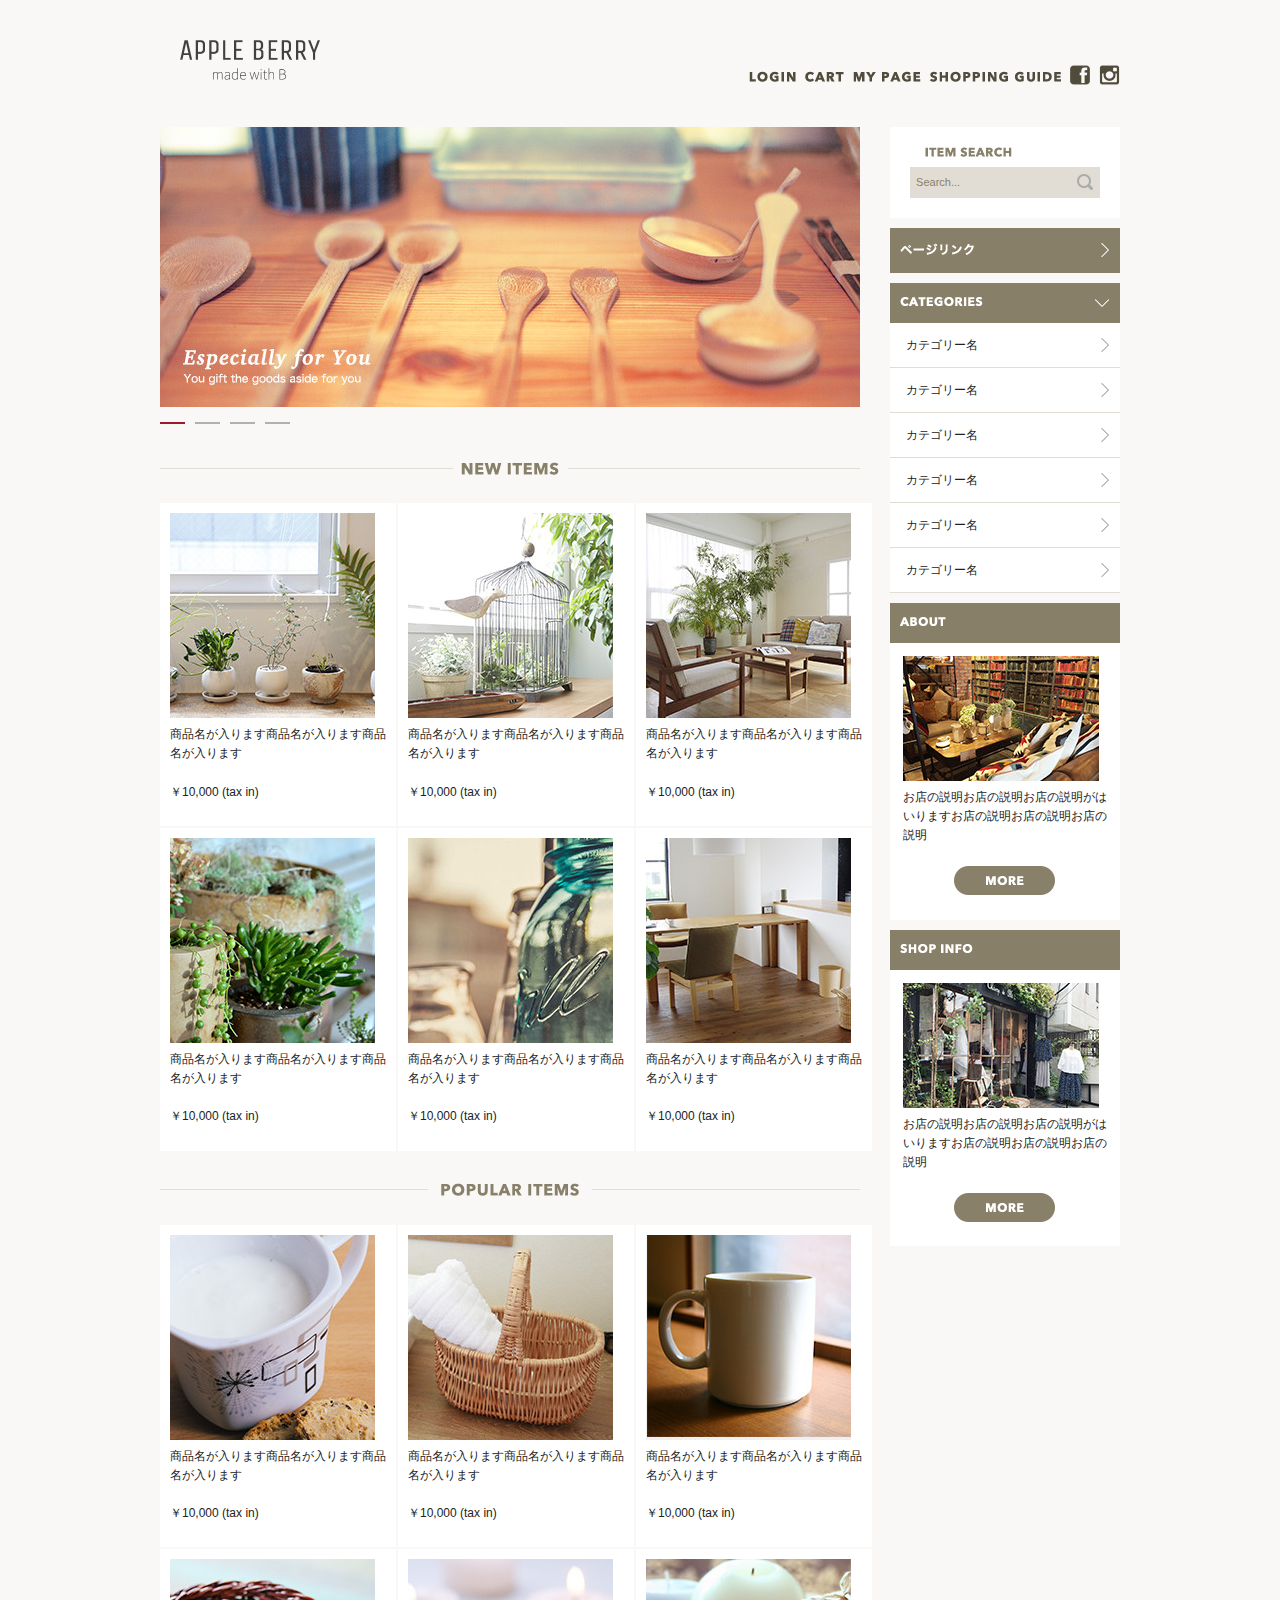
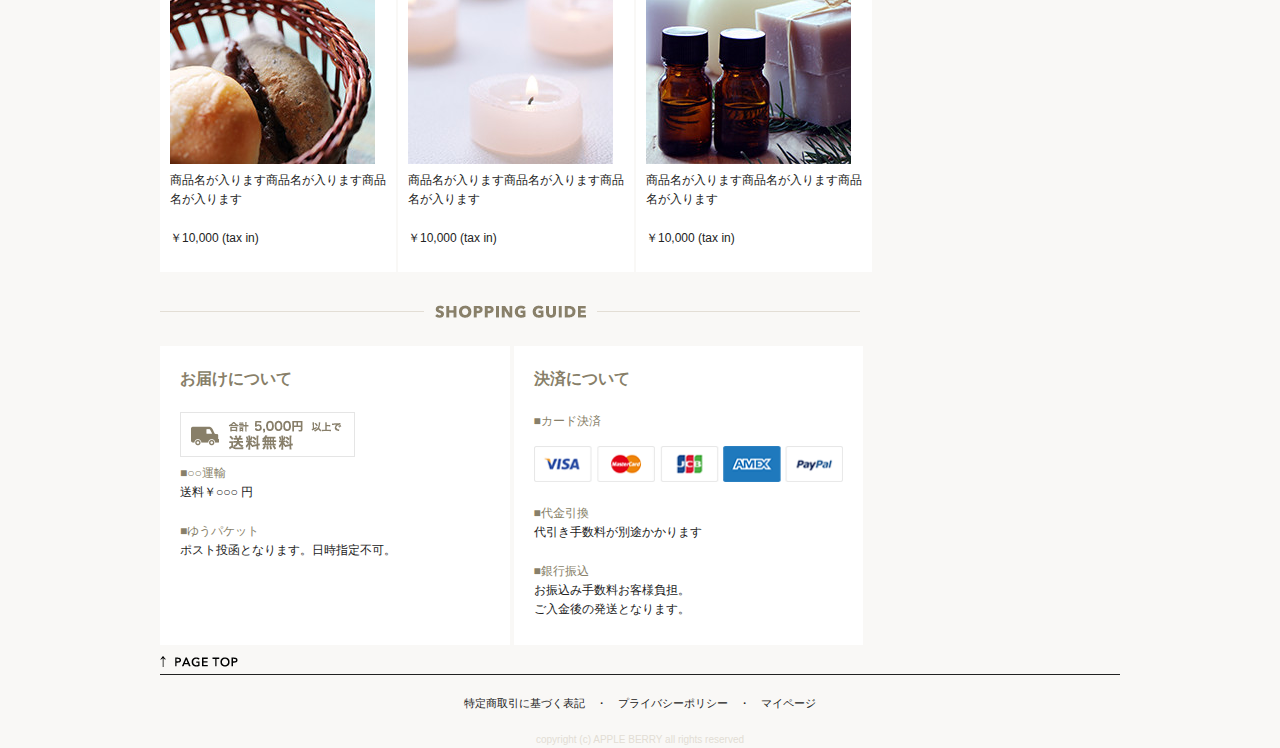
==== commit e192bf23: "third commit" ====
--- a/index.html
+++ b/index.html
@@ -77,12 +77,12 @@
         <div class="pc_navi">
         
             <ul class="pc_navi_li">
-              <li><a href="">LOGIN</a></li>
-              <li><a href="">CART</a></li>
-              <li><a href="">MY PAGE</a></li>
-              <li><a href="">SHOPPING GUIDE<a href=""></a></li>
-              <li><a href=""><img class="u-max-full-width" src="images/top/facebook.png" alt="facebook"></a></li>
-              <li><a href=""><img class="u-max-full-width" src="images/top/insta.png" alt="facebook"></a></li>
+              <li><a href=""><img class="u-max-full-width" src="images/top/menu_login.png" alt="login"></a></li>
+              <li><a href=""><img class="u-max-full-width" src="images/top/menu_cart.png" alt="cart"></a></li>
+              <li><a href=""><img class="u-max-full-width" src="images/top/menu_mypage.png" alt="mypage"></a></li>
+              <li><a href=""><img class="u-max-full-width" src="images/top/menu_guide.png" alt="guide"></a></li>
+              <li class="fa_insta"><a href=""><img class="u-max-full-width" src="images/top/facebook.png" alt="facebook"></a></li>
+              <li class="fa_insta"><a href=""><img class="u-max-full-width" src="images/top/insta.png" alt="instagram"></a></li>
             </ul>
             
         </div><!-- pc_navi -->
@@ -205,7 +205,7 @@
   
   <div id="shopping_guide">
       <div class="sp_title">
-            <img src="images/top_sp/title_guide.png"  alt="title_guide" srcset="images/top_sp/title_guide@2x.png" />
+            <img class="u-max-full-width" src="images/top_sp/title_guide.png"  alt="title_guide" srcset="images/top_sp/title_guide@2x.png" />
       </div> 
       
       <div class="pc_title">
@@ -215,7 +215,7 @@
    <div class="flex_box2">  
       <div class="guide_box1">
         <p class="hutoji">お届けについて</p>
-        <img src="images/top/otodoke_banner.png" alt="合計￥5.000以上で送料無料" />
+        <img class="u-max-full-width" src="images/top/otodoke_banner.png" alt="合計￥5.000以上で送料無料" />
         <p><span> ■○○運輸</span></br>
         送料￥○○○ 円</p>
         <p><span>■ゆうパケット</span></br>
@@ -303,25 +303,22 @@
 
 </div><!-- contents-->
 
-
-
-
-
-  
   
 <footer class="container">
   
   <div class="row">
     <div class="twelve columns">
       <div id="pagetop">
-        <p>↑　PAGE TOP</p>
-      </div>
-    </div>
-  </div>
-  
+        <img class="u-max-full-width" src="images/top/pagetop.png">
+      </div>
+
   
   <p>特定商取引に基づく表記　・　プライバシーポリシー　・　マイページ</p>
   <p class="copy">copyright (c) APPLE BERRY all rights reserved</p>
+  
+      </div>
+  </div>
+  
 </footer>
 
 
--- a/css/style.css
+++ b/css/style.css
@@ -29,7 +29,8 @@
         background: white;
         margin: 0;
         padding: 0;
-        display: none; }
+        display: none;
+        z-index: 2; }
         body header .sp_navi .sp_navi_btn_li li {
           list-style: none;
           margin: 0;
@@ -168,6 +169,7 @@
       background: white; } }
   body #main #shohin-name {
     background: white;
+    margin-top: 5px;
     padding-top: 20px;
     padding-bottom: 13px;
     line-height: 14px;
@@ -193,22 +195,20 @@
         padding-top: 0; } }
   body #main #link {
     background: #f9f8f6;
-    margin-top: 15px;
-    margin-bottom: 20px;
+    margin-bottom: 10px;
     padding: 9px 70px 7px 30px;
     background-color: #e2ddd4;
     background-image: url("../images/list/home_icon.png");
     background-repeat: no-repeat;
-    background-position: 4% center; }
+    background-position: 4% center;
+    z-index: 1; }
     body #main #link p {
       font-size: 11px;
       color: #887f69;
       margin-bottom: 0; }
     @media (min-width: 550px) {
       body #main #link {
-        background-position: 2% center;
-        margin-bottom: 10px;
-        margin-top: 0; } }
+        background-position: 2% center; } }
   body #main #shashin #display_img {
     padding-top: 14px;
     background: white; }
